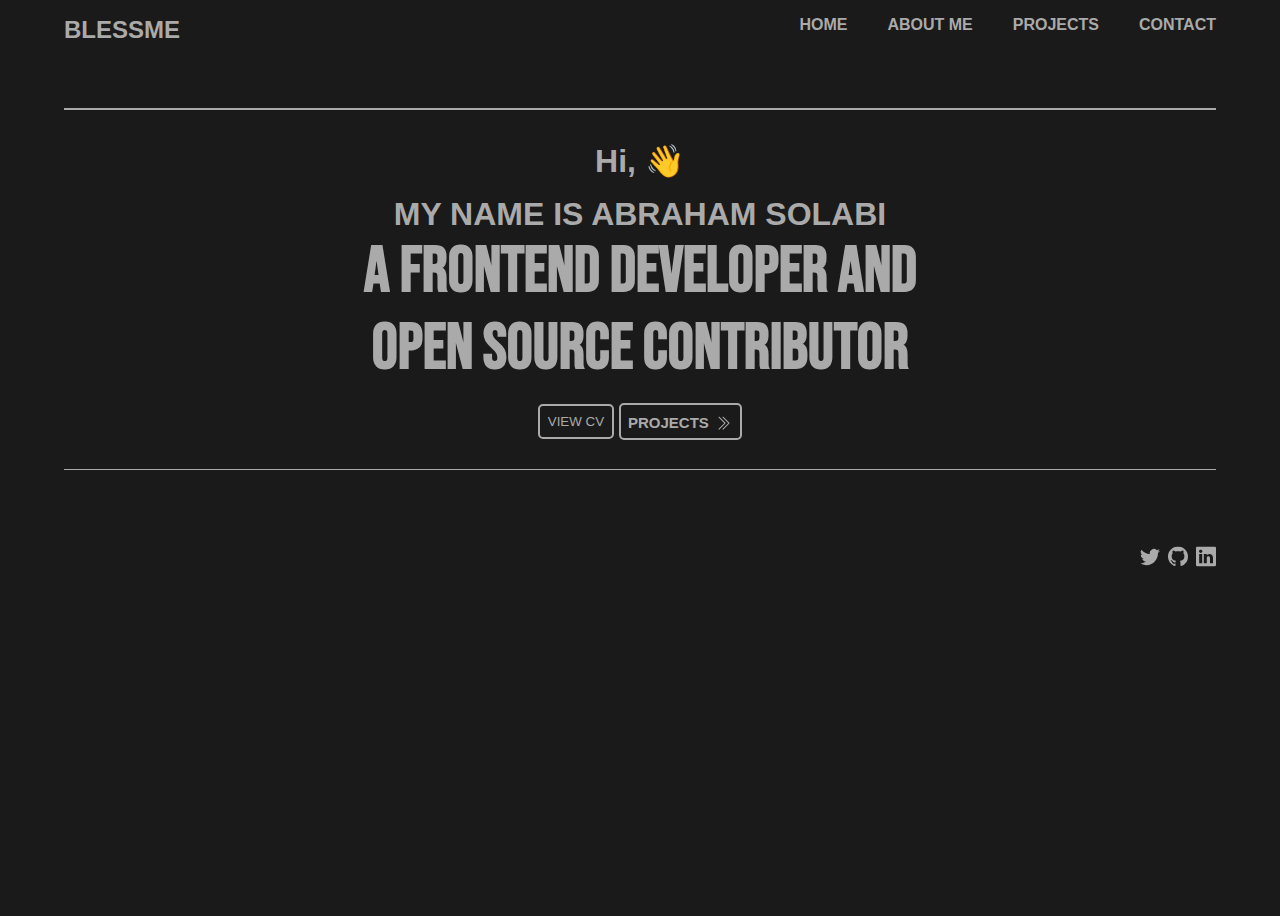
==== index.html @ d2087d3f "Added homepage, about page, projects page and contact page Added css and javascript files" ====
<!DOCTYPE html>
<html lang="en">
<head>
    <meta charset="UTF-8">
    <meta http-equiv="X-UA-Compatible" content="IE=edge">
    <meta name="viewport" content="width=device-width, initial-scale=1.0">
    <title>ABRAHAM SOLABI</title>
    <link rel="stylesheet" href="styles.css">
    <link href="https://fonts.googleapis.com/css2?family=Bebas+Neue&amp;display=swap" rel="stylesheet">
    <link rel="preload" href="opensauce-medium.b51f059a.woff2" as="font" type="font/woff2" crossorigin="">
</head>
<body class="body">
    <div class="container">
        <main>
            <header>
                <nav>
                    <div class="logo-wrapper">
                      <a class="logo" href="index.html">
                          <h2>BLESSME </h2>
                       </a>
                    <button class="mobile-nav-toggle" aria-controls="navigation" aria-expanded="false">
                        <span class="sr-only"></span>
                      </button>
                    </div>
                    <div class="nav-aside">
                      <ul data-visible="false" id="navigation" class="navigation">
                        <li><a href="index.html" >Home</a></li>
                        <li><a href="about.html">About Me</a></li>
                        <li><a href="projects.html">Projects</a></li>
                        <li><a href="contact.html">Contact</a></li>
                      </ul>
                    </div>
                  </nav>
            </header>
            <div class="hero-section">
                <hr class="top-divider">
                <p class="first-paragraph"> <span>Hi,  <span class="wave">👋</span>  </span></p>
                <p class="name-paragraph"> My name is Abraham Solabi</p>
                <h1 class="track">A FRONTEND DEVELOPER AND <br> OPEN SOURCE CONTRIBUTOR</h1>
                <div class="call-to-action">
                  <form style="display: inline;" action="https://drive.google.com/file/d/1b2sZyrxaDmjdf50pF1TFi1ZLE6eGPYSV/view?usp=sharing" ><button formtarget="_blank" class="btn download-btn">View CV</button></form>
                <a href="projects.html">Projects <svg xmlns="http://www.w3.org/2000/svg" width="20" height="16" fill="currentColor" class="bi bi-chevron-double-right" viewBox="0 0 16 16">
                  <path fill-rule="evenodd" d="M3.646 1.646a.5.5 0 0 1 .708 0l6 6a.5.5 0 0 1 0 .708l-6 6a.5.5 0 0 1-.708-.708L9.293 8 3.646 2.354a.5.5 0 0 1 0-.708z"/>
                  <path fill-rule="evenodd" d="M7.646 1.646a.5.5 0 0 1 .708 0l6 6a.5.5 0 0 1 0 .708l-6 6a.5.5 0 0 1-.708-.708L13.293 8 7.646 2.354a.5.5 0 0 1 0-.708z"/>
                </svg></a>
                </div>
                <hr class="bottom-divider">
                <div class="socials">
                  <a href="https://twitter.com/fwesh_skaz" target="_blank">
                    <svg xmlns="http://www.w3.org/2000/svg" width="20" height="20" fill="#AAAAAA"
                    class="bi bi-twitter" viewBox="0 0 16 16">
                        <path d="M5.026 15c6.038 0 9.341-5.003 9.341-9.334 0-.14 0-.282-.006-.422A6.685 6.685
                        0 0 0 16 3.542a6.658 6.658 0 0 1-1.889.518 3.301 3.301 0 0 0 1.447-1.817 6.533 6.533 0
                        0 1-2.087.793A3.286 3.286 0 0 0 7.875 6.03a9.325 9.325 0 0 1-6.767-3.429 3.289 3.289 0
                        0 0 1.018 4.382A3.323 3.323 0 0 1 .64 6.575v.045a3.288 3.288 0 0 0 2.632 3.218 3.203 3.203
                         0 0 1-.865.115 3.23 3.23 0 0 1-.614-.057 3.283 3.283 0 0 0 3.067 2.277A6.588 6.588 0 0 1 .78 13.58a6.32 6.32 0 0 1-.78-.045A9.344 9.344 0 0 0 5.026 15z"/>
                      </svg>
                </a>
    
                  <a href="https://github.com/blessme247" target="_blank">
                      <svg xmlns="http://www.w3.org/2000/svg" width="20" height="20" fill="#AAAAAA" class="bi bi-github" viewBox="0 0 16 16">
                        <path d="M8 0C3.58 0 0 3.58 0 8c0 3.54 2.29 6.53 5.47 7.59.4.07.55-.17.55-.38
                         0-.19-.01-.82-.01-1.49-2.01.37-2.53-.49-2.69-.94-.09-.23-.48-.94-.82-1.13-.28-.15-.68-.52-.01-.53.63-.01
                          1.08.58 1.23.82.72 1.21 1.87.87 2.33.66.07-.52.28-.87.51-1.07-1.78-.2-3.64-.89-3.64-3.95
                          0-.87.31-1.59.82-2.15-.08-.2-.36-1.02.08-2.12 0 0 .67-.21 2.2.82.64-.18 1.32-.27 2-.27.68 0 1.36.09 2 .27 1.53-1.04 2.2-.82 2.2-.82.44 1.1.16 1.92.08 2.12.51.56.82 1.27.82 2.15 0 3.07-1.87 3.75-3.65 3.95.29.25.54.73.54 1.48 0 1.07-.01 1.93-.01 2.2 0 .21.15.46.55.38A8.012 8.012 0 0 0 16 8c0-4.42-3.58-8-8-8z"/>
                      </svg>
                  </a>
    
                  <a href="https://www.linkedin.com/in/solabi-abraham" target="_blank">
                      <svg xmlns="http://www.w3.org/2000/svg" width="20" height="20" fill="#AAAAAA" class="bi bi-linkedin" viewBox="0 0 16 16">
                        <path d="M0 1.146C0 .513.526 0 1.175 0h13.65C15.474 0 16 .513 16 1.146v13.708c0
                         .633-.526 1.146-1.175 1.146H1.175C.526 16 0 15.487 0 14.854V1.146zm4.943
                         12.248V6.169H2.542v7.225h2.401zm-1.2-8.212c.837 0 1.358-.554 1.358-1.248-.015-.709-.52-1.248-1.342-1.248-.822
                          0-1.359.54-1.359 1.248 0 .694.521 1.248 1.327 1.248h.016zm4.908 8.212V9.359c0-.216.016-.432.08-.586.173-.431.568-.878 1.232-.878.869 0 1.216.662 1.216 1.634v3.865h2.401V9.25c0-2.22-1.184-3.252-2.764-3.252-1.274 0-1.845.7-2.165 1.193v.025h-.016a5.54 5.54 0 0 1 .016-.025V6.169h-2.4c.03.678 0 7.225 0 7.225h2.4z"/>
                      </svg>
                  </a>
                </div>
            </div>
        </main>
    </div>
    <script src="https://cdnjs.cloudflare.com/ajax/libs/gsap/3.10.4/gsap.min.js"></script>
    <script src="app.js"></script>
</body>
</html>
---- styles.css ----
*{
    margin: 0;
    padding: 0;
    box-sizing: border-box;
}
body {
    background-color: hsl(0, 0%, 10%);
    overflow-x: hidden;
}
.container {
    width: 90%;
    max-width: 1200px;
    margin: 0 auto;
  }
  main {
      height: 100vh;
  }
  nav {
      display: flex;
      justify-content: space-between;
    font-family: 'Open Sauce', sans-serif;
    color: #AAAAAA;
    margin-top: 1rem;
  }
  .mobile-nav-toggle {
      display: none;
  }
  a {
      text-decoration: none;
  }
  .logo-wrapper {
      display: flex;
        justify-content: space-between;
        align-items: center;
      }
  .logo-wrapper button {
      display: none;
  }
  .logo-wrapper a {
      color: #AAAAAA;
  }
  .nav-aside .navigation {
    list-style: none;
    display: flex;
    align-items: center;
    font-weight: 700;
  }
  .navigation li a {
    color: #AAAAAA;
    margin-left: 2.5rem;
    text-transform: uppercase;
  }
  .navigation li a:hover {
   opacity: .75;
  }
  .hero-section {
    font-weight: bold;
  }
  .hero-section hr {
    border: none;
    background-color: #AAAAAA;
    height: 1.5px;
  }
  .hero-section .top-divider {
      transform: translateY(4rem);
  }
  .hero-section .bottom-divider {
      margin-top: 1.8rem ;
  }
  .hero-section .name-paragraph {
    text-transform: uppercase;
  }
.hero-section .first-paragraph {
    margin: 6rem auto 1rem auto;
    text-align: center;
    color: #AAAAAA;
}
.wave {
    animation-name: wave-animation;  /* Refers to the name of your @keyframes element below */
    animation-duration: 2.5s;        /* Change to speed up or slow down */
    animation-iteration-count: infinite;  /* Never stop waving :) */
    transform-origin: 70% 70%;       /* Pivot around the bottom-left palm */
    display: inline-block;
  }
  
  @keyframes wave-animation {
      0% { transform: rotate( 0.0deg) }
     10% { transform: rotate(14.0deg) }  /* The following five values can be played with to make the waving more or less extreme */
     20% { transform: rotate(-8.0deg) }
     30% { transform: rotate(14.0deg) }
     40% { transform: rotate(-4.0deg) }
     50% { transform: rotate(10.0deg) }
     60% { transform: rotate( 0.0deg) }  /* Reset for the last half to pause */
    100% { transform: rotate( 0.0deg) }
  }
.hero-section p {
    font-family: 'Open Sauce', sans-serif;
    color: #AAAAAA;
    text-align: center;
    font-size: 2rem;
}
.hero-section .track {
    font-family: 'Bebas Neue',  sans-serif;
    color: #AAAAAA;
    text-align: center;
    font-size: 4rem;
}
.hero-section .call-to-action {
    display: flex;
    justify-content: center;
    align-items: center;
    margin-top: 1rem;
}
 .call-to-action form button {
     background-color: transparent;
     color: #AAAAAA;
     border-color: transparent;
     border: 2px solid #AAAAAA;
     padding: .5rem;
     border-radius: 5px;
     text-transform: uppercase;
     font-family: 'Open Sauce', sans-serif;
 }
 .call-to-action a {
    background-color: transparent;
    color: #AAAAAA;
    border-color: transparent;
    border: 2px solid #AAAAAA;
    padding: .45rem;
    border-radius: 5px;
    text-transform: uppercase;
    font-size: 15px;
    margin-left: .3rem;
    font-family: 'Open Sauce', sans-serif;
 }
 .call-to-action a svg {
     transform: translateY(.2rem);
 }
 .hero-section .socials {
     display: flex;
     justify-content: flex-end;
     transform: translateY(2rem);
 }
 .hero-section .socials a + a {
     margin-left: .5rem;
 }
 @media (max-width:650px){
   .logo-wrapper .mobile-nav-toggle {
        display: block;
        background: url("images/bars-solid.svg");
        border: none;
        padding: .6rem;
        position: absolute;
        width: 1.3rem;
        aspect-ratio: 1;
        right: 2rem;
        z-index: 9999;
      }
      .mobile-nav-toggle[aria-expanded="true"] {
        background-image: url(images/icon-close.svg);
        background-repeat: no-repeat;
      }
      .nav-aside .navigation {
        flex-direction: column;
        position: fixed;                          
        inset: 0 0 0 50%;
        padding: min(20vh, 10rem) .3rem;
        font-size: 1.1rem;
        background-color: hsl(0, 0%, 10%);
        height: 100vh;
        gap: 1.6rem;
        transform: translateX(100%);
        transition: transform 350ms ease-in;
      }
      .nav-aside .navigation[data-visible="true"] {
        transform: translateX(0%);
      }
      .navigation li {
        border-bottom: 1px solid #AAAAAA;
      }
      .navigation li a {
        color: #AAAAAA;
      }
      .hero-section p {
          font-size: 1.2rem;
      }
      .hero-section .track {
          font-size: 2rem;
      }
      .hero-section .top-divider {
          margin: 0;
          width: 100%;
      }
      .hero-section .bottom-divider {
          width: 100%;
          margin-left: 0;
      }
 }
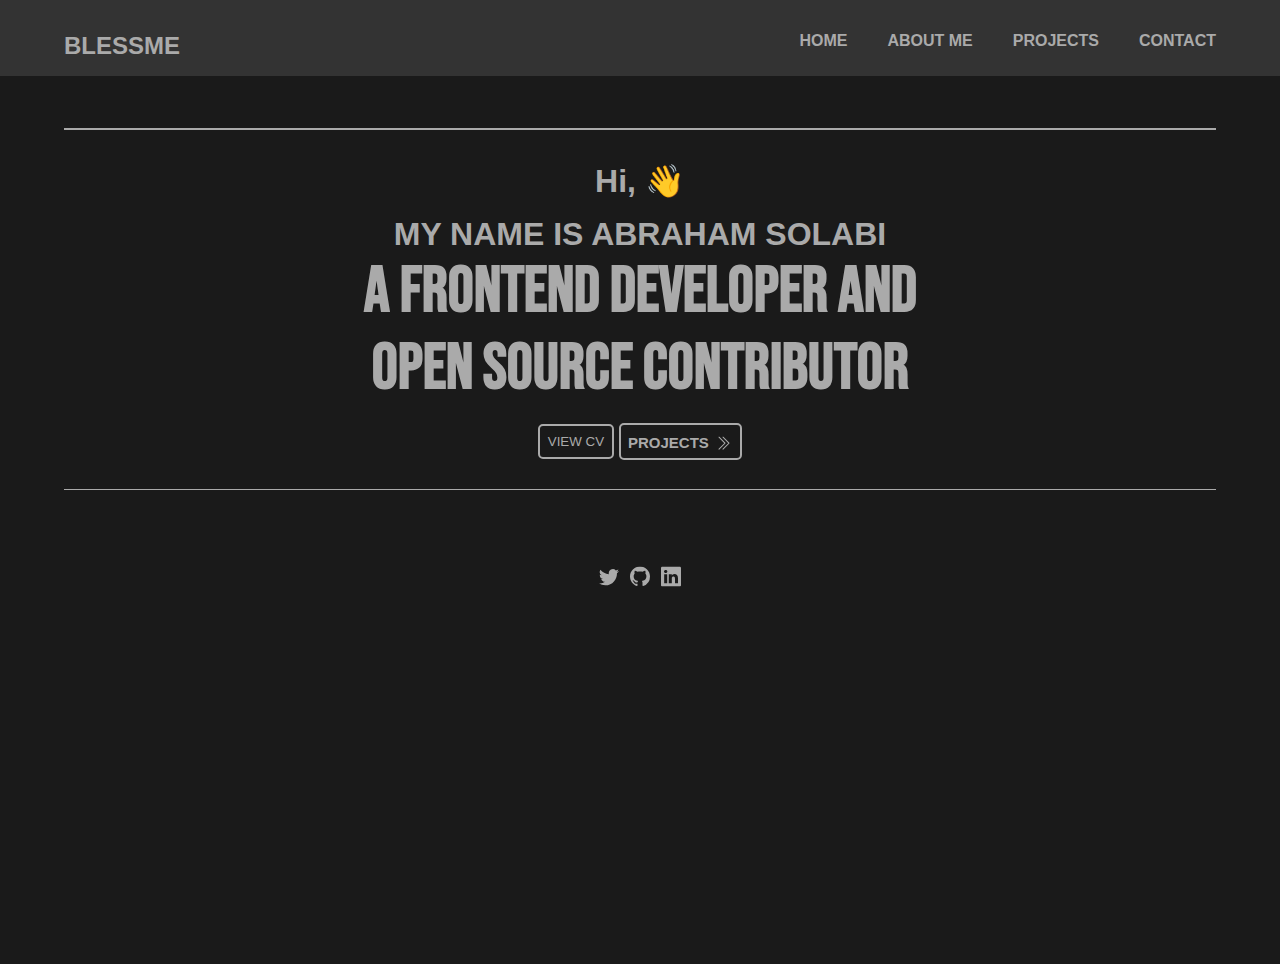
==== commit 1aace64a: "Added background color to the header on all pages Gave the header a fixed position on all pages" ====
--- a/index.html
+++ b/index.html
@@ -10,28 +10,30 @@
     <link rel="preload" href="opensauce-medium.b51f059a.woff2" as="font" type="font/woff2" crossorigin="">
 </head>
 <body class="body">
+  <header>
+    <div class="container">
+      <nav>
+          <div class="logo-wrapper">
+            <a class="logo" href="index.html">
+                <h2>BLESSME </h2>
+             </a>
+          <button class="mobile-nav-toggle" aria-controls="navigation" aria-expanded="false">
+              <span class="sr-only"></span>
+            </button>
+          </div>
+          <div class="nav-aside">
+            <ul data-visible="false" id="navigation" class="navigation">
+              <li><a href="index.html" >Home</a></li>
+              <li><a href="about.html">About Me</a></li>
+              <li><a href="projects.html">Projects</a></li>
+              <li><a href="contact.html">Contact</a></li>
+            </ul>
+          </div>
+        </nav>
+    </div>
+</header>
     <div class="container">
         <main>
-            <header>
-                <nav>
-                    <div class="logo-wrapper">
-                      <a class="logo" href="index.html">
-                          <h2>BLESSME </h2>
-                       </a>
-                    <button class="mobile-nav-toggle" aria-controls="navigation" aria-expanded="false">
-                        <span class="sr-only"></span>
-                      </button>
-                    </div>
-                    <div class="nav-aside">
-                      <ul data-visible="false" id="navigation" class="navigation">
-                        <li><a href="index.html" >Home</a></li>
-                        <li><a href="about.html">About Me</a></li>
-                        <li><a href="projects.html">Projects</a></li>
-                        <li><a href="contact.html">Contact</a></li>
-                      </ul>
-                    </div>
-                  </nav>
-            </header>
             <div class="hero-section">
                 <hr class="top-divider">
                 <p class="first-paragraph"> <span>Hi,  <span class="wave">👋</span>  </span></p>
--- a/styles.css
+++ b/styles.css
@@ -12,8 +12,17 @@
     max-width: 1200px;
     margin: 0 auto;
   }
+  header {
+    background-color: hsl(0, 0%, 20%);
+    padding: 1rem 0;
+    position: fixed;
+    top: 0;
+    width: 100%;
+    z-index: 4;
+  }
   main {
       height: 100vh;
+      margin-top: 4rem;
   }
   nav {
       display: flex;
@@ -138,11 +147,11 @@
  }
  .hero-section .socials {
      display: flex;
-     justify-content: flex-end;
+     justify-content: center;
      transform: translateY(2rem);
  }
  .hero-section .socials a + a {
-     margin-left: .5rem;
+     margin-left: .7rem;
  }
  @media (max-width:650px){
    .logo-wrapper .mobile-nav-toggle {
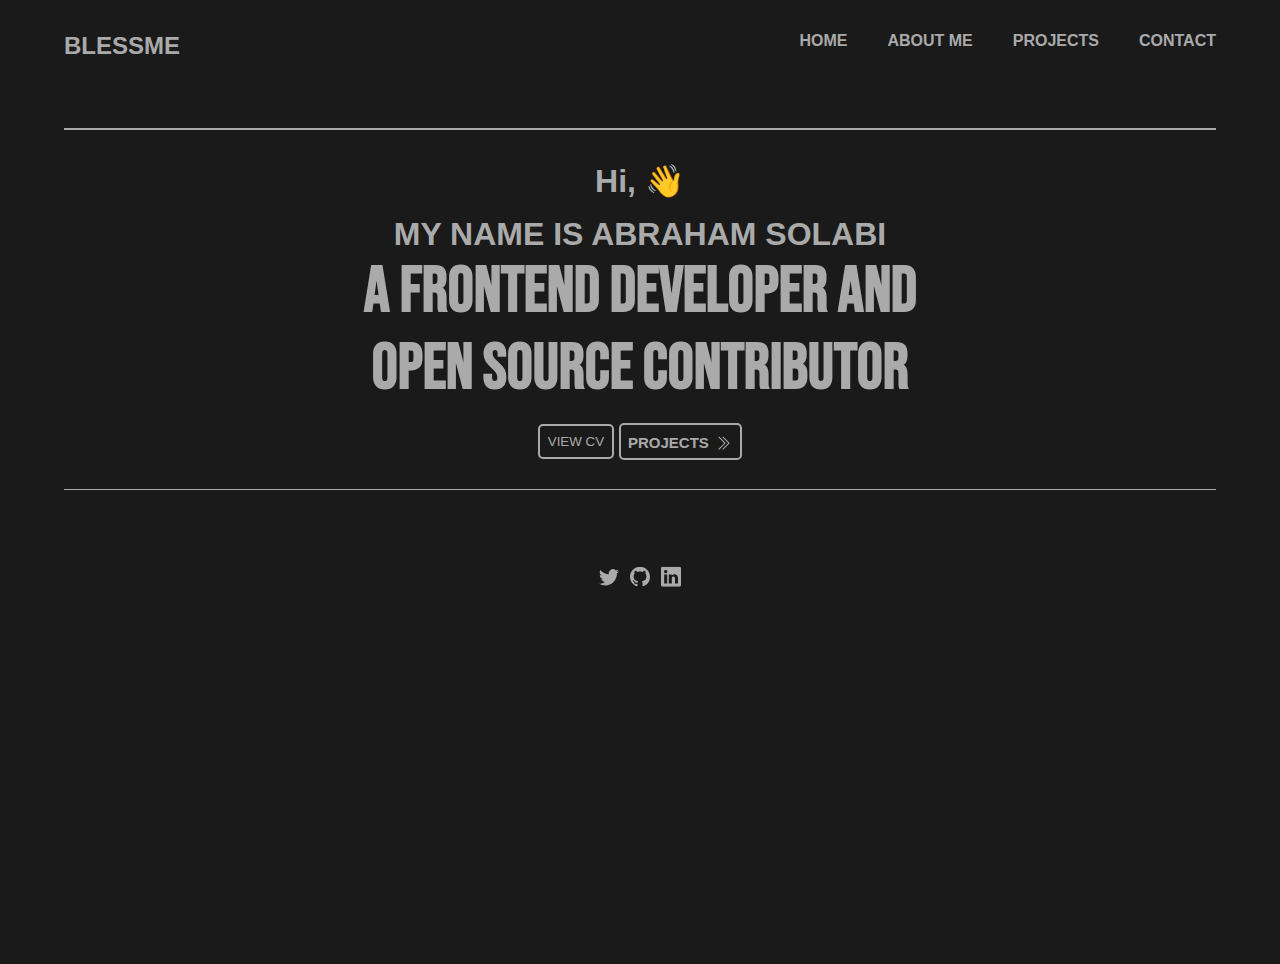
==== commit 257a40ed: "Updated CV link" ====
--- a/index.html
+++ b/index.html
@@ -8,79 +8,85 @@
     <link rel="stylesheet" href="styles.css">
     <link href="https://fonts.googleapis.com/css2?family=Bebas+Neue&amp;display=swap" rel="stylesheet">
     <link rel="preload" href="opensauce-medium.b51f059a.woff2" as="font" type="font/woff2" crossorigin="">
+    <link rel="shortcut icon" href="/images/blessmeAvatar.ico" type="image/x-icon">
+    <script defer src="anime.min.js"></script>
 </head>
 <body class="body">
-  <header>
-    <div class="container">
-      <nav>
-          <div class="logo-wrapper">
-            <a class="logo" href="index.html">
-                <h2>BLESSME </h2>
-             </a>
-          <button class="mobile-nav-toggle" aria-controls="navigation" aria-expanded="false">
-              <span class="sr-only"></span>
-            </button>
-          </div>
-          <div class="nav-aside">
-            <ul data-visible="false" id="navigation" class="navigation">
-              <li><a href="index.html" >Home</a></li>
-              <li><a href="about.html">About Me</a></li>
-              <li><a href="projects.html">Projects</a></li>
-              <li><a href="contact.html">Contact</a></li>
-            </ul>
-          </div>
-        </nav>
-    </div>
-</header>
-    <div class="container">
-        <main>
-            <div class="hero-section">
-                <hr class="top-divider">
-                <p class="first-paragraph"> <span>Hi,  <span class="wave">👋</span>  </span></p>
-                <p class="name-paragraph"> My name is Abraham Solabi</p>
-                <h1 class="track">A FRONTEND DEVELOPER AND <br> OPEN SOURCE CONTRIBUTOR</h1>
-                <div class="call-to-action">
-                  <form style="display: inline;" action="https://drive.google.com/file/d/1b2sZyrxaDmjdf50pF1TFi1ZLE6eGPYSV/view?usp=sharing" ><button formtarget="_blank" class="btn download-btn">View CV</button></form>
-                <a href="projects.html">Projects <svg xmlns="http://www.w3.org/2000/svg" width="20" height="16" fill="currentColor" class="bi bi-chevron-double-right" viewBox="0 0 16 16">
-                  <path fill-rule="evenodd" d="M3.646 1.646a.5.5 0 0 1 .708 0l6 6a.5.5 0 0 1 0 .708l-6 6a.5.5 0 0 1-.708-.708L9.293 8 3.646 2.354a.5.5 0 0 1 0-.708z"/>
-                  <path fill-rule="evenodd" d="M7.646 1.646a.5.5 0 0 1 .708 0l6 6a.5.5 0 0 1 0 .708l-6 6a.5.5 0 0 1-.708-.708L13.293 8 7.646 2.354a.5.5 0 0 1 0-.708z"/>
-                </svg></a>
-                </div>
-                <hr class="bottom-divider">
-                <div class="socials">
-                  <a href="https://twitter.com/fwesh_skaz" target="_blank">
-                    <svg xmlns="http://www.w3.org/2000/svg" width="20" height="20" fill="#AAAAAA"
-                    class="bi bi-twitter" viewBox="0 0 16 16">
-                        <path d="M5.026 15c6.038 0 9.341-5.003 9.341-9.334 0-.14 0-.282-.006-.422A6.685 6.685
-                        0 0 0 16 3.542a6.658 6.658 0 0 1-1.889.518 3.301 3.301 0 0 0 1.447-1.817 6.533 6.533 0
-                        0 1-2.087.793A3.286 3.286 0 0 0 7.875 6.03a9.325 9.325 0 0 1-6.767-3.429 3.289 3.289 0
-                        0 0 1.018 4.382A3.323 3.323 0 0 1 .64 6.575v.045a3.288 3.288 0 0 0 2.632 3.218 3.203 3.203
-                         0 0 1-.865.115 3.23 3.23 0 0 1-.614-.057 3.283 3.283 0 0 0 3.067 2.277A6.588 6.588 0 0 1 .78 13.58a6.32 6.32 0 0 1-.78-.045A9.344 9.344 0 0 0 5.026 15z"/>
-                      </svg>
-                </a>
-    
-                  <a href="https://github.com/blessme247" target="_blank">
-                      <svg xmlns="http://www.w3.org/2000/svg" width="20" height="20" fill="#AAAAAA" class="bi bi-github" viewBox="0 0 16 16">
-                        <path d="M8 0C3.58 0 0 3.58 0 8c0 3.54 2.29 6.53 5.47 7.59.4.07.55-.17.55-.38
-                         0-.19-.01-.82-.01-1.49-2.01.37-2.53-.49-2.69-.94-.09-.23-.48-.94-.82-1.13-.28-.15-.68-.52-.01-.53.63-.01
-                          1.08.58 1.23.82.72 1.21 1.87.87 2.33.66.07-.52.28-.87.51-1.07-1.78-.2-3.64-.89-3.64-3.95
-                          0-.87.31-1.59.82-2.15-.08-.2-.36-1.02.08-2.12 0 0 .67-.21 2.2.82.64-.18 1.32-.27 2-.27.68 0 1.36.09 2 .27 1.53-1.04 2.2-.82 2.2-.82.44 1.1.16 1.92.08 2.12.51.56.82 1.27.82 2.15 0 3.07-1.87 3.75-3.65 3.95.29.25.54.73.54 1.48 0 1.07-.01 1.93-.01 2.2 0 .21.15.46.55.38A8.012 8.012 0 0 0 16 8c0-4.42-3.58-8-8-8z"/>
-                      </svg>
+  <main>
+    <header>
+      <div class="container">
+        <nav>
+            <div class="logo-wrapper">
+              <a class="logo" href="index.html">
+                  <h2>BLESSME </h2>
+               </a>
+            <button class="mobile-nav-toggle" aria-controls="navigation" aria-expanded="false">
+                <span class="sr-only"></span>
+              </button>
+            </div>
+            <div class="nav-aside">
+              <ul data-visible="false" id="navigation" class="navigation">
+                <li><a href="index.html" >Home</a></li>
+                <li><a href="about.html">About Me</a></li>
+                <li><a href="projects.html">Projects</a></li>
+                <li><a href="contact.html">Contact</a></li>
+              </ul>
+            </div>
+          </nav>
+      </div>
+    </header>
+      <div class="container">
+          <main>
+              <div class="hero-section">
+                  <hr class="top-divider">
+                  <p class="first-paragraph"> <span>Hi,  <span class="wave">👋</span>  </span></p>
+                  <p class="name-paragraph"> My name is Abraham Solabi</p>
+                  <h1 class="track">A FRONTEND DEVELOPER AND <br> OPEN SOURCE CONTRIBUTOR</h1>
+                  <div class="call-to-action">
+                    <form style="display: inline;" action="https://drive.google.com/drive/folders/1o_piYrhDz2BvHdhPTaetvuKO9JcW-USd?usp=sharing" ><button formtarget="_blank" class="btn download-btn">View CV</button></form>
+                  <a href="projects.html">Projects <svg xmlns="http://www.w3.org/2000/svg" width="20" height="16" fill="currentColor" class="bi bi-chevron-double-right" viewBox="0 0 16 16">
+                    <path fill-rule="evenodd" d="M3.646 1.646a.5.5 0 0 1 .708 0l6 6a.5.5 0 0 1 0 .708l-6 6a.5.5 0 0 1-.708-.708L9.293 8 3.646 2.354a.5.5 0 0 1 0-.708z"/>
+                    <path fill-rule="evenodd" d="M7.646 1.646a.5.5 0 0 1 .708 0l6 6a.5.5 0 0 1 0 .708l-6 6a.5.5 0 0 1-.708-.708L13.293 8 7.646 2.354a.5.5 0 0 1 0-.708z"/>
+                  </svg></a>
+                  </div>
+                  <hr class="bottom-divider">
+                  <div class="socials">
+                    <a href="https://twitter.com/fwesh_skaz" target="_blank">
+                      <svg xmlns="http://www.w3.org/2000/svg" width="20" height="20" fill="#AAAAAA"
+                      class="bi bi-twitter" viewBox="0 0 16 16">
+                          <path d="M5.026 15c6.038 0 9.341-5.003 9.341-9.334 0-.14 0-.282-.006-.422A6.685 6.685
+                          0 0 0 16 3.542a6.658 6.658 0 0 1-1.889.518 3.301 3.301 0 0 0 1.447-1.817 6.533 6.533 0
+                          0 1-2.087.793A3.286 3.286 0 0 0 7.875 6.03a9.325 9.325 0 0 1-6.767-3.429 3.289 3.289 0
+                          0 0 1.018 4.382A3.323 3.323 0 0 1 .64 6.575v.045a3.288 3.288 0 0 0 2.632 3.218 3.203 3.203
+                           0 0 1-.865.115 3.23 3.23 0 0 1-.614-.057 3.283 3.283 0 0 0 3.067 2.277A6.588 6.588 0 0 1 .78 13.58a6.32 6.32 0 0 1-.78-.045A9.344 9.344 0 0 0 5.026 15z"/>
+                        </svg>
                   </a>
     
-                  <a href="https://www.linkedin.com/in/solabi-abraham" target="_blank">
-                      <svg xmlns="http://www.w3.org/2000/svg" width="20" height="20" fill="#AAAAAA" class="bi bi-linkedin" viewBox="0 0 16 16">
-                        <path d="M0 1.146C0 .513.526 0 1.175 0h13.65C15.474 0 16 .513 16 1.146v13.708c0
-                         .633-.526 1.146-1.175 1.146H1.175C.526 16 0 15.487 0 14.854V1.146zm4.943
-                         12.248V6.169H2.542v7.225h2.401zm-1.2-8.212c.837 0 1.358-.554 1.358-1.248-.015-.709-.52-1.248-1.342-1.248-.822
-                          0-1.359.54-1.359 1.248 0 .694.521 1.248 1.327 1.248h.016zm4.908 8.212V9.359c0-.216.016-.432.08-.586.173-.431.568-.878 1.232-.878.869 0 1.216.662 1.216 1.634v3.865h2.401V9.25c0-2.22-1.184-3.252-2.764-3.252-1.274 0-1.845.7-2.165 1.193v.025h-.016a5.54 5.54 0 0 1 .016-.025V6.169h-2.4c.03.678 0 7.225 0 7.225h2.4z"/>
-                      </svg>
-                  </a>
-                </div>
-            </div>
-        </main>
-    </div>
+                    <a href="https://github.com/blessme247" target="_blank">
+                        <svg xmlns="http://www.w3.org/2000/svg" width="20" height="20" fill="#AAAAAA" class="bi bi-github" viewBox="0 0 16 16">
+                          <path d="M8 0C3.58 0 0 3.58 0 8c0 3.54 2.29 6.53 5.47 7.59.4.07.55-.17.55-.38
+                           0-.19-.01-.82-.01-1.49-2.01.37-2.53-.49-2.69-.94-.09-.23-.48-.94-.82-1.13-.28-.15-.68-.52-.01-.53.63-.01
+                            1.08.58 1.23.82.72 1.21 1.87.87 2.33.66.07-.52.28-.87.51-1.07-1.78-.2-3.64-.89-3.64-3.95
+                            0-.87.31-1.59.82-2.15-.08-.2-.36-1.02.08-2.12 0 0 .67-.21 2.2.82.64-.18 1.32-.27 2-.27.68 0 1.36.09 2 .27 1.53-1.04 2.2-.82 2.2-.82.44 1.1.16 1.92.08 2.12.51.56.82 1.27.82 2.15 0 3.07-1.87 3.75-3.65 3.95.29.25.54.73.54 1.48 0 1.07-.01 1.93-.01 2.2 0 .21.15.46.55.38A8.012 8.012 0 0 0 16 8c0-4.42-3.58-8-8-8z"/>
+                        </svg>
+                    </a>
+    
+                    <a href="https://www.linkedin.com/in/solabi-abraham" target="_blank">
+                        <svg xmlns="http://www.w3.org/2000/svg" width="20" height="20" fill="#AAAAAA" class="bi bi-linkedin" viewBox="0 0 16 16">
+                          <path d="M0 1.146C0 .513.526 0 1.175 0h13.65C15.474 0 16 .513 16 1.146v13.708c0
+                           .633-.526 1.146-1.175 1.146H1.175C.526 16 0 15.487 0 14.854V1.146zm4.943
+                           12.248V6.169H2.542v7.225h2.401zm-1.2-8.212c.837 0 1.358-.554 1.358-1.248-.015-.709-.52-1.248-1.342-1.248-.822
+                            0-1.359.54-1.359 1.248 0 .694.521 1.248 1.327 1.248h.016zm4.908 8.212V9.359c0-.216.016-.432.08-.586.173-.431.568-.878 1.232-.878.869 0 1.216.662 1.216 1.634v3.865h2.401V9.25c0-2.22-1.184-3.252-2.764-3.252-1.274 0-1.845.7-2.165 1.193v.025h-.016a5.54 5.54 0 0 1 .016-.025V6.169h-2.4c.03.678 0 7.225 0 7.225h2.4z"/>
+                        </svg>
+                    </a>
+                  </div>
+              </div>
+          </main>
+      </div>
+  </main>
+
+
     <script src="https://cdnjs.cloudflare.com/ajax/libs/gsap/3.10.4/gsap.min.js"></script>
-    <script src="app.js"></script>
+    <script type="module" src="app.js"></script>
 </body>
 </html>--- a/styles.css
+++ b/styles.css
@@ -13,7 +13,7 @@
     margin: 0 auto;
   }
   header {
-    background-color: hsl(0, 0%, 20%);
+    background-color: hsl(0, 0%, 10%);
     padding: 1rem 0;
     position: fixed;
     top: 0;
@@ -204,4 +204,45 @@
           width: 100%;
           margin-left: 0;
       }
+ }
+
+ .welcome {
+  height: 100vh;
+  width: 100vh;
+  position: absolute;
+  background: #4A4A4A;
+  display: flex;
+  align-items: center;
+  justify-content: center;
+  flex-direction: column;
+  letter-spacing: 2px;
+  color: #FFF;
+
+ }
+ .heading {
+  font-size: 50px;
+  opacity: 0;
+  margin-bottom: 0;
+
+ }
+ .sub-heading {
+  font-size: 16px;
+  font-weight: 100;
+  letter-spacing: 2px;
+  margin-bottom: 40px;
+  opacity: 0;
+ }
+ .loader-wrapper {
+  height: 2px;
+  width: 150px;
+  background-color: #EDEDED;
+  border-radius: 100px;
+  opacity: 0;
+ }
+ .loader {
+  height: 2px;
+  width: 150px;
+  background-color: #FFF;
+  border-radius: 100px;
+
  }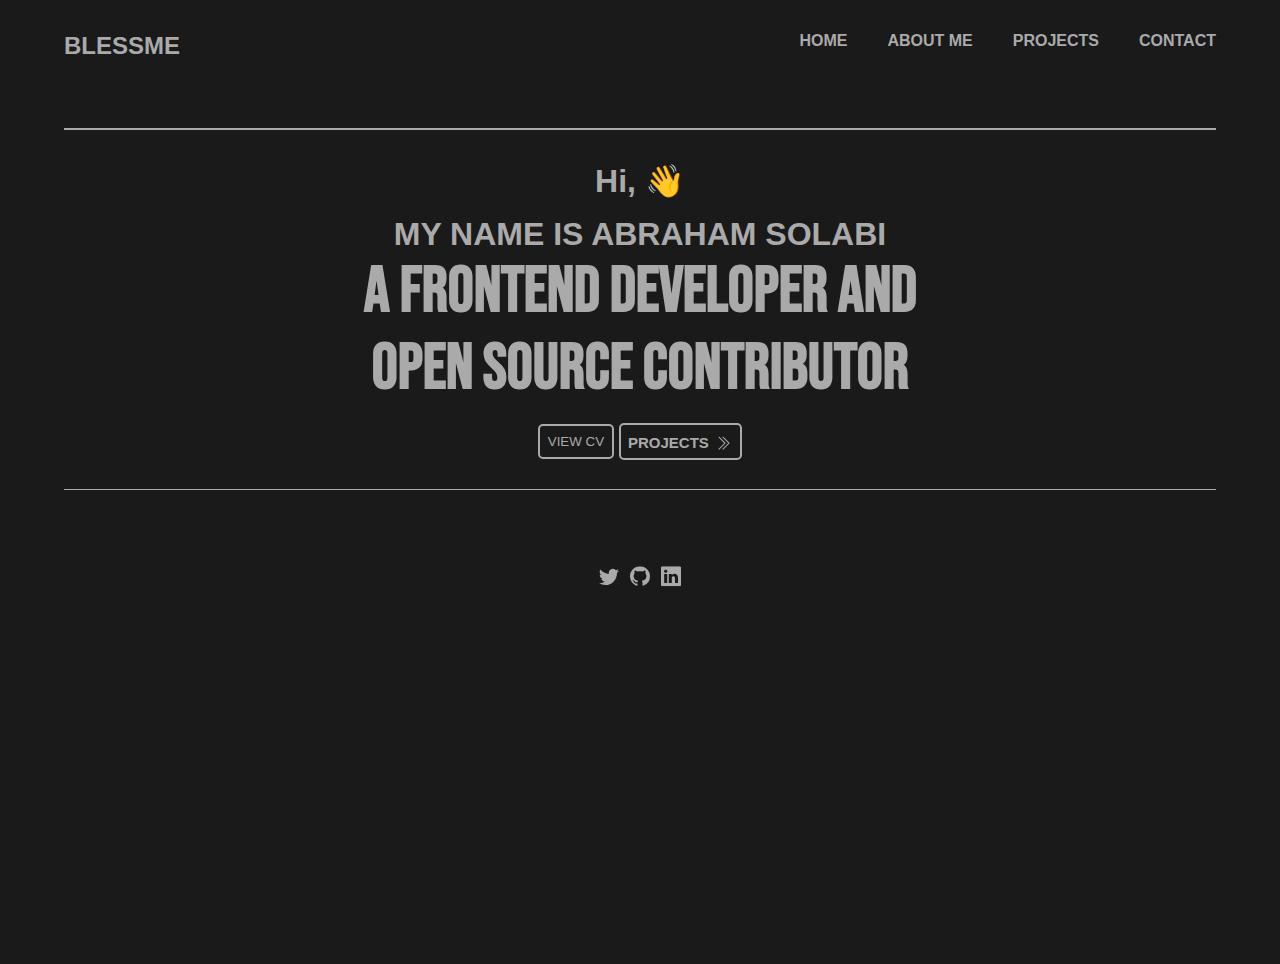
==== commit ee263117: "CV update" ====
--- a/index.html
+++ b/index.html
@@ -43,7 +43,7 @@
                   <p class="name-paragraph"> My name is Abraham Solabi</p>
                   <h1 class="track">A FRONTEND DEVELOPER AND <br> OPEN SOURCE CONTRIBUTOR</h1>
                   <div class="call-to-action">
-                    <form style="display: inline;" action="https://drive.google.com/drive/folders/1o_piYrhDz2BvHdhPTaetvuKO9JcW-USd?usp=sharing" ><button formtarget="_blank" class="btn download-btn">View CV</button></form>
+                    <form style="display: inline;" action="https://drive.google.com/file/d/1TK35RkmCHqX9mKlhyV97fUqMLRHECyAA/view?usp=drivesdk" ><button formtarget="_blank" class="btn download-btn">View CV</button></form>
                   <a href="projects.html">Projects <svg xmlns="http://www.w3.org/2000/svg" width="20" height="16" fill="currentColor" class="bi bi-chevron-double-right" viewBox="0 0 16 16">
                     <path fill-rule="evenodd" d="M3.646 1.646a.5.5 0 0 1 .708 0l6 6a.5.5 0 0 1 0 .708l-6 6a.5.5 0 0 1-.708-.708L9.293 8 3.646 2.354a.5.5 0 0 1 0-.708z"/>
                     <path fill-rule="evenodd" d="M7.646 1.646a.5.5 0 0 1 .708 0l6 6a.5.5 0 0 1 0 .708l-6 6a.5.5 0 0 1-.708-.708L13.293 8 7.646 2.354a.5.5 0 0 1 0-.708z"/>
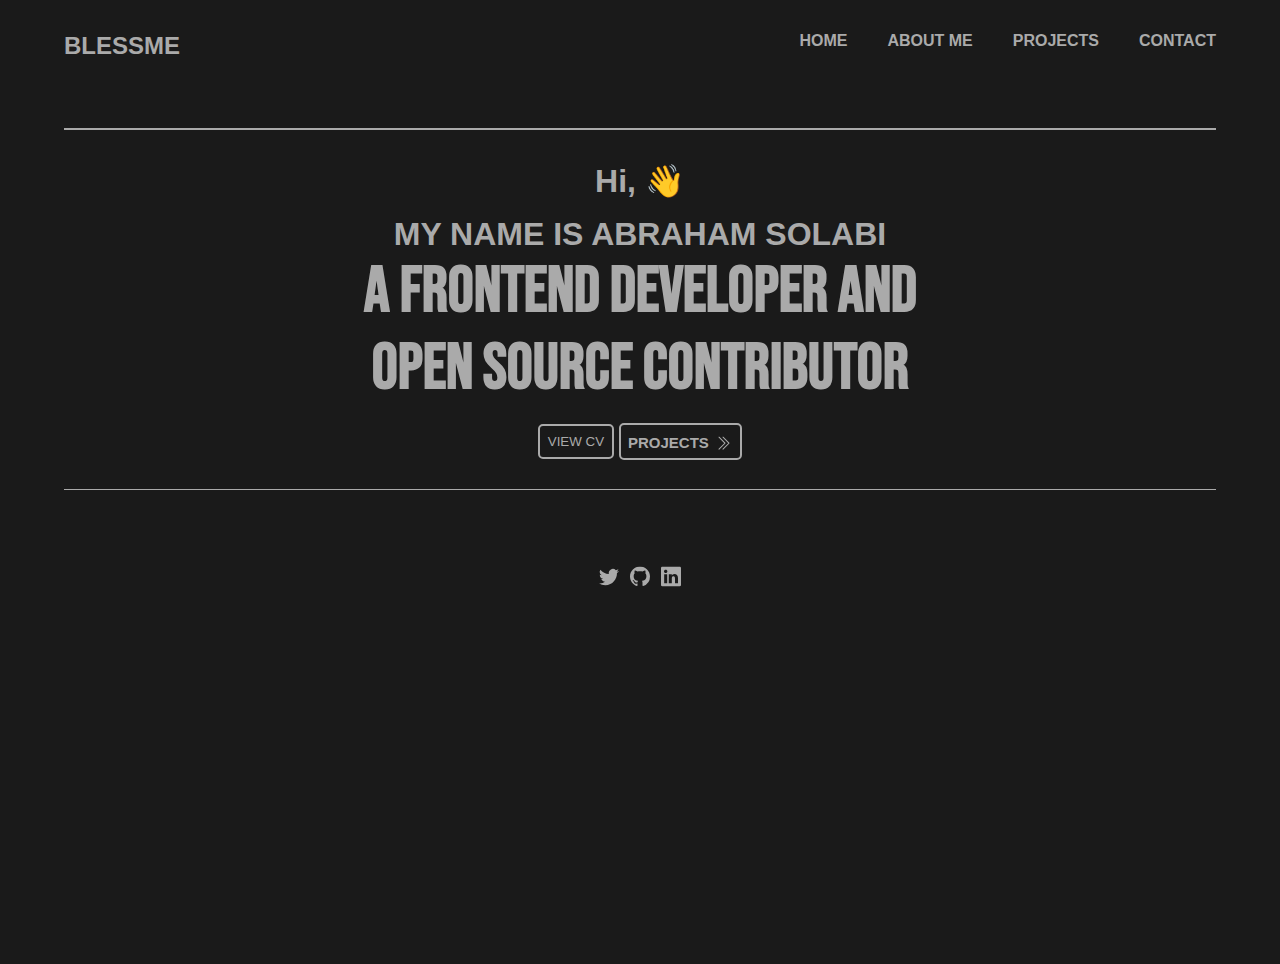
==== commit a7aa1279: "Updated CV link" ====
--- a/index.html
+++ b/index.html
@@ -43,7 +43,7 @@
                   <p class="name-paragraph"> My name is Abraham Solabi</p>
                   <h1 class="track">A FRONTEND DEVELOPER AND <br> OPEN SOURCE CONTRIBUTOR</h1>
                   <div class="call-to-action">
-                    <form style="display: inline;" action="https://drive.google.com/file/d/1TK35RkmCHqX9mKlhyV97fUqMLRHECyAA/view?usp=drivesdk" ><button formtarget="_blank" class="btn download-btn">View CV</button></form>
+                    <form style="display: inline;" action="https://docs.google.com/document/d/1PnVNJRXOdJF40RmFWAG-LwAWPlcmLxG4c8Z1F8AuGoE/edit?usp=sharing" ><button formtarget="_blank" class="btn download-btn">View CV</button></form>
                   <a href="projects.html">Projects <svg xmlns="http://www.w3.org/2000/svg" width="20" height="16" fill="currentColor" class="bi bi-chevron-double-right" viewBox="0 0 16 16">
                     <path fill-rule="evenodd" d="M3.646 1.646a.5.5 0 0 1 .708 0l6 6a.5.5 0 0 1 0 .708l-6 6a.5.5 0 0 1-.708-.708L9.293 8 3.646 2.354a.5.5 0 0 1 0-.708z"/>
                     <path fill-rule="evenodd" d="M7.646 1.646a.5.5 0 0 1 .708 0l6 6a.5.5 0 0 1 0 .708l-6 6a.5.5 0 0 1-.708-.708L13.293 8 7.646 2.354a.5.5 0 0 1 0-.708z"/>
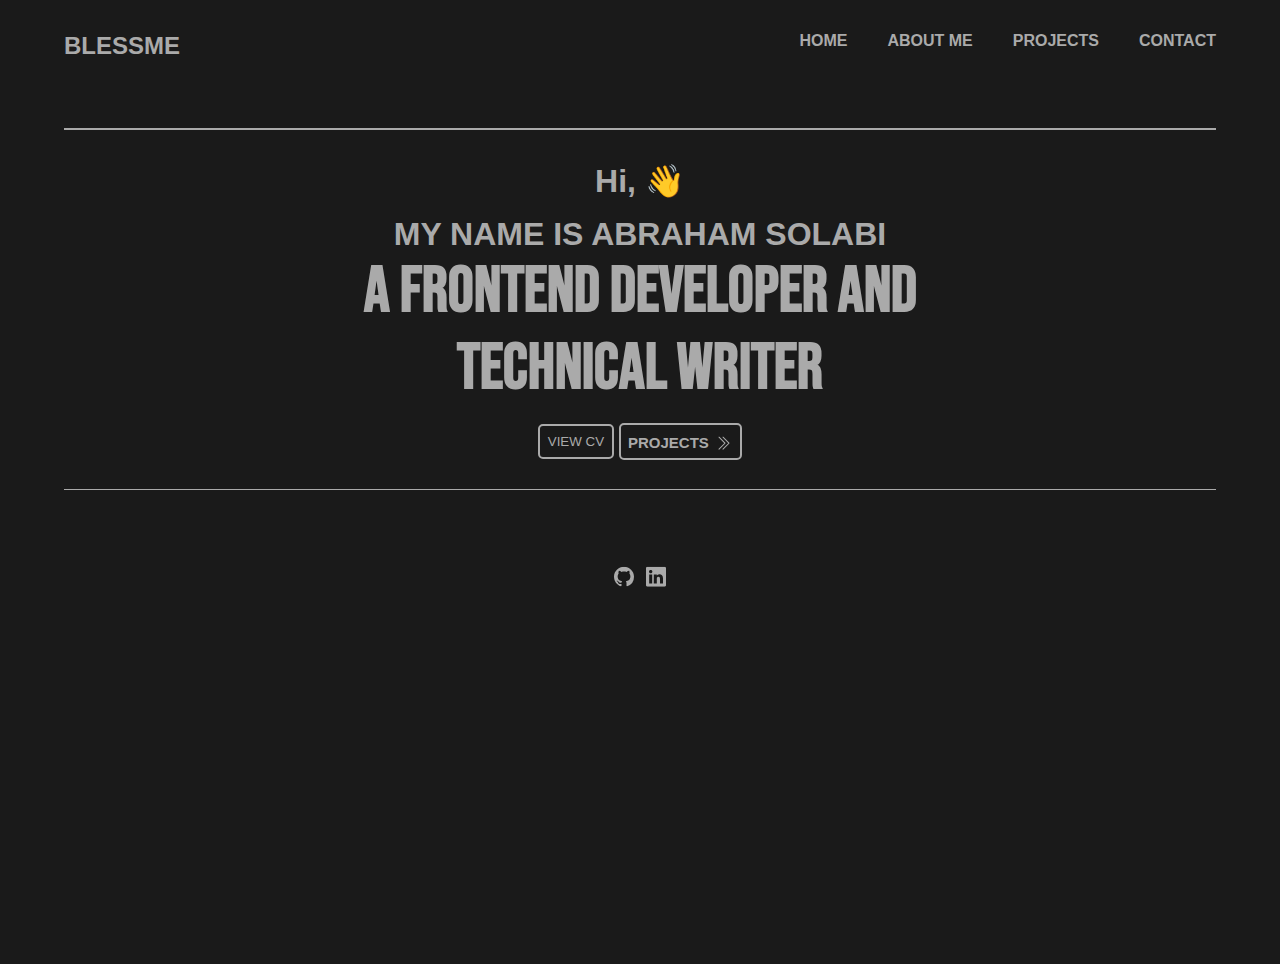
==== commit 97733816: "Removed twitter social link" ====
--- a/index.html
+++ b/index.html
@@ -41,7 +41,7 @@
                   <hr class="top-divider">
                   <p class="first-paragraph"> <span>Hi,  <span class="wave">👋</span>  </span></p>
                   <p class="name-paragraph"> My name is Abraham Solabi</p>
-                  <h1 class="track">A FRONTEND DEVELOPER AND <br> OPEN SOURCE CONTRIBUTOR</h1>
+                  <h1 class="track">A FRONTEND DEVELOPER AND <br> TECHNICAL WRITER</h1>
                   <div class="call-to-action">
                     <form style="display: inline;" action="https://docs.google.com/document/d/1PnVNJRXOdJF40RmFWAG-LwAWPlcmLxG4c8Z1F8AuGoE/edit?usp=sharing" ><button formtarget="_blank" class="btn download-btn">View CV</button></form>
                   <a href="projects.html">Projects <svg xmlns="http://www.w3.org/2000/svg" width="20" height="16" fill="currentColor" class="bi bi-chevron-double-right" viewBox="0 0 16 16">
@@ -51,16 +51,7 @@
                   </div>
                   <hr class="bottom-divider">
                   <div class="socials">
-                    <a href="https://twitter.com/fwesh_skaz" target="_blank">
-                      <svg xmlns="http://www.w3.org/2000/svg" width="20" height="20" fill="#AAAAAA"
-                      class="bi bi-twitter" viewBox="0 0 16 16">
-                          <path d="M5.026 15c6.038 0 9.341-5.003 9.341-9.334 0-.14 0-.282-.006-.422A6.685 6.685
-                          0 0 0 16 3.542a6.658 6.658 0 0 1-1.889.518 3.301 3.301 0 0 0 1.447-1.817 6.533 6.533 0
-                          0 1-2.087.793A3.286 3.286 0 0 0 7.875 6.03a9.325 9.325 0 0 1-6.767-3.429 3.289 3.289 0
-                          0 0 1.018 4.382A3.323 3.323 0 0 1 .64 6.575v.045a3.288 3.288 0 0 0 2.632 3.218 3.203 3.203
-                           0 0 1-.865.115 3.23 3.23 0 0 1-.614-.057 3.283 3.283 0 0 0 3.067 2.277A6.588 6.588 0 0 1 .78 13.58a6.32 6.32 0 0 1-.78-.045A9.344 9.344 0 0 0 5.026 15z"/>
-                        </svg>
-                  </a>
+                    
     
                     <a href="https://github.com/blessme247" target="_blank">
                         <svg xmlns="http://www.w3.org/2000/svg" width="20" height="20" fill="#AAAAAA" class="bi bi-github" viewBox="0 0 16 16">
